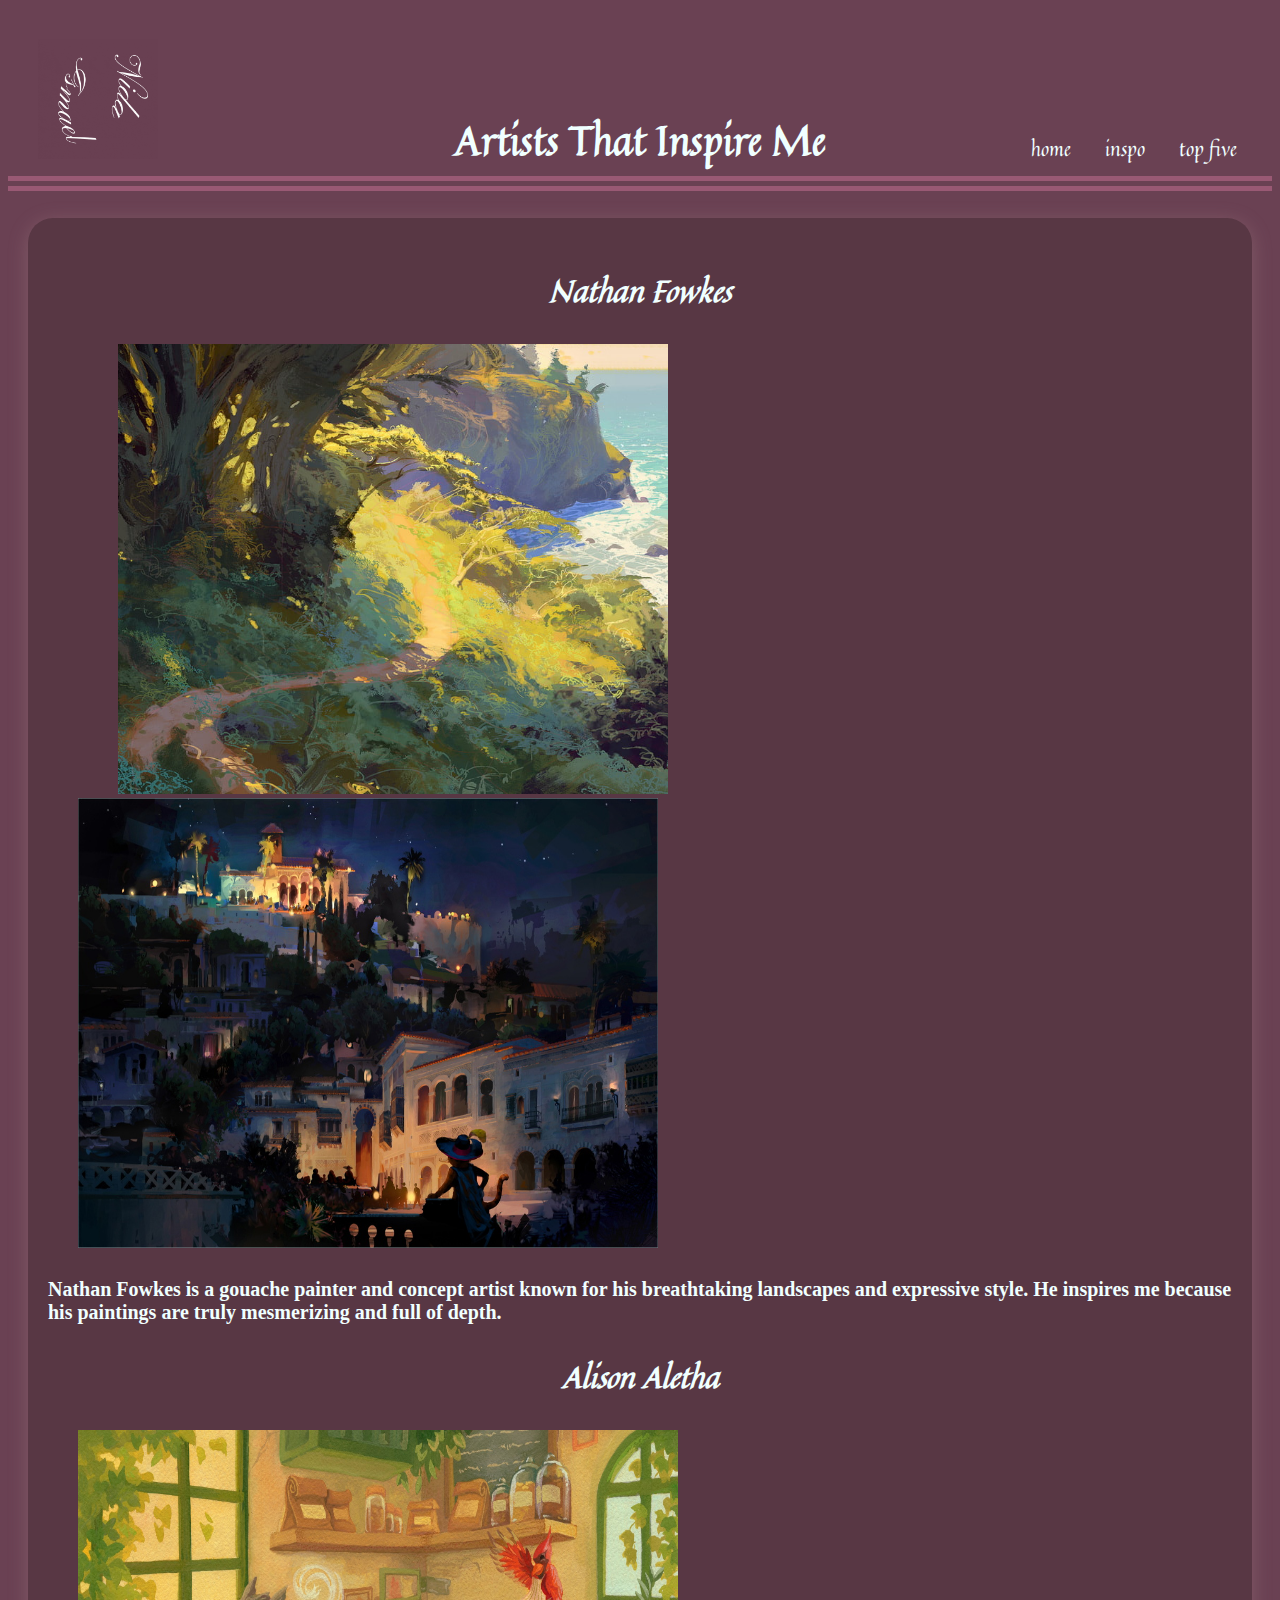
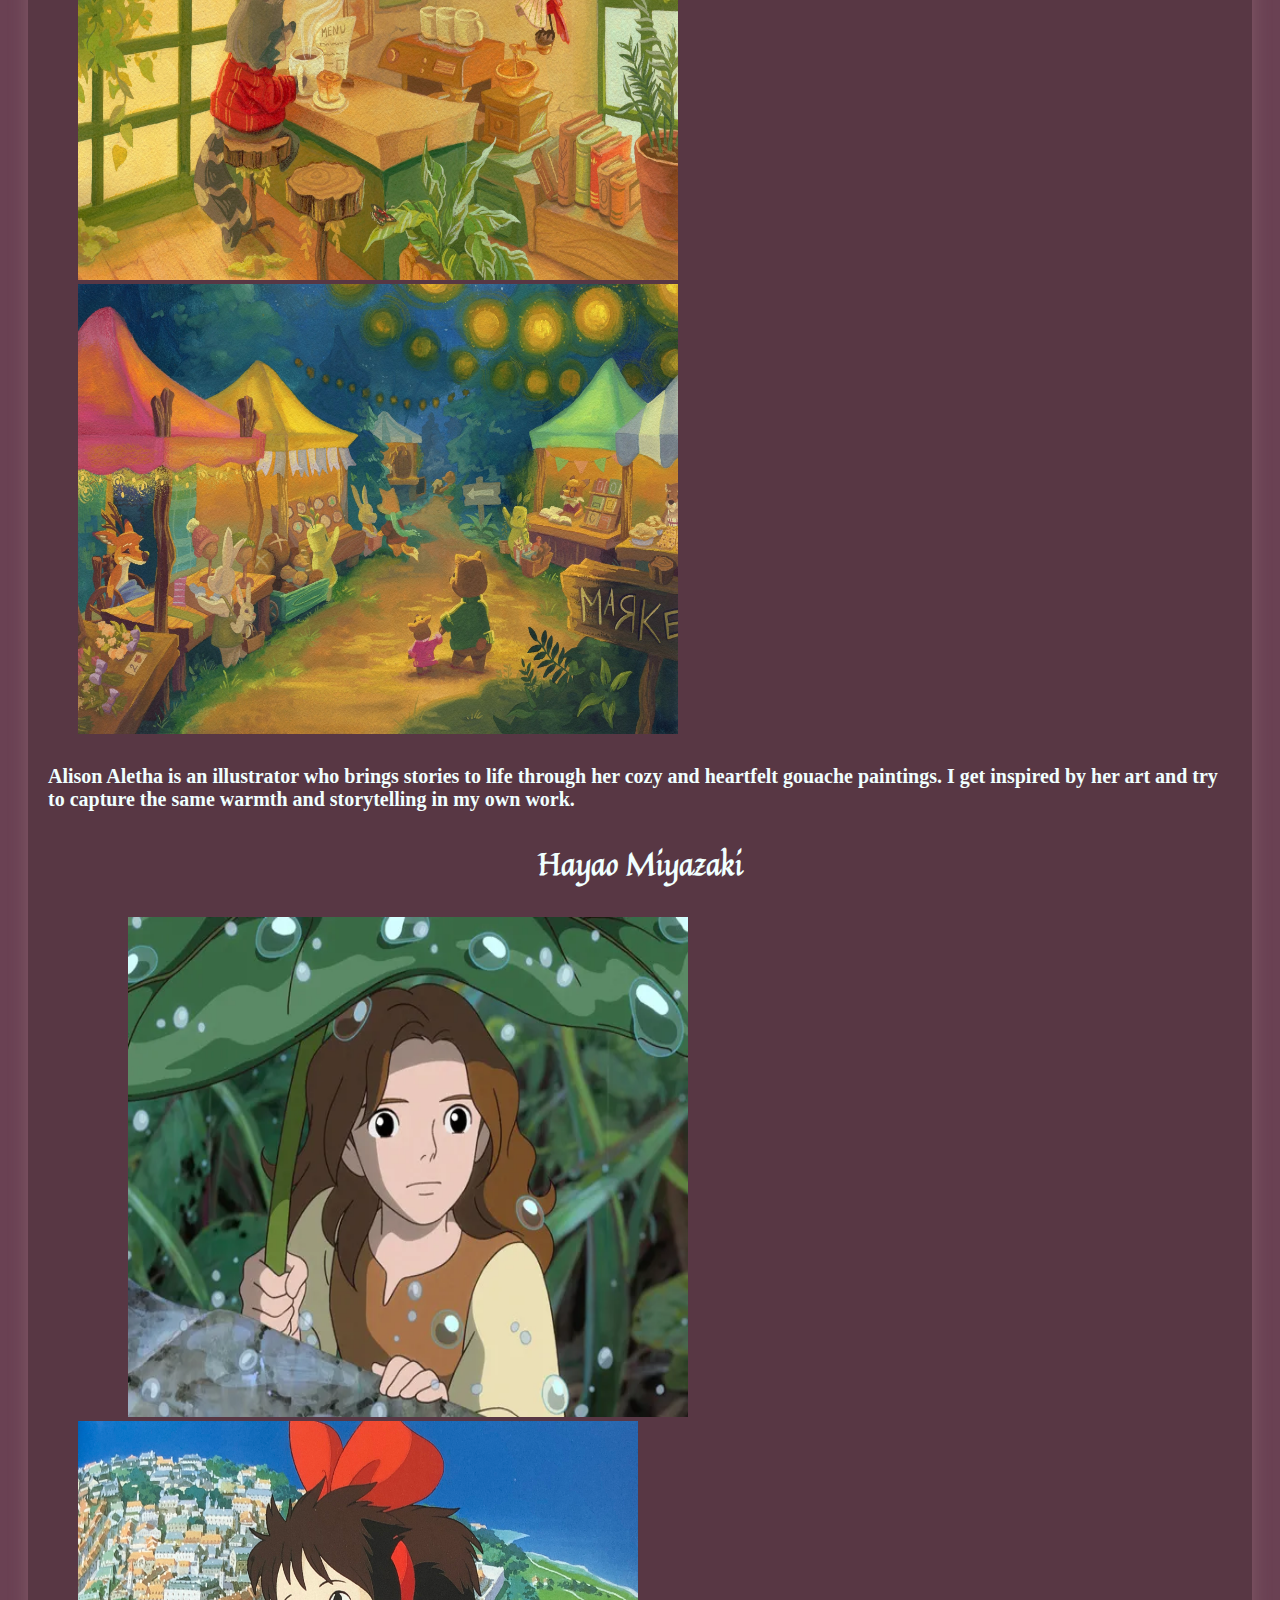
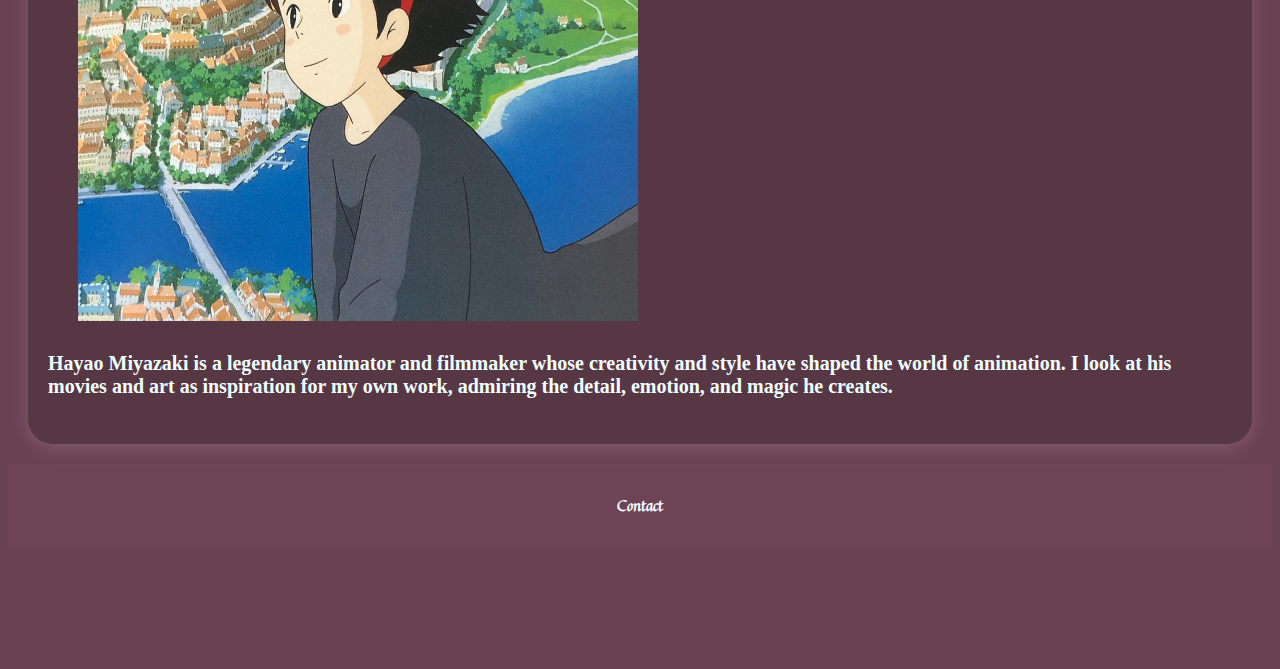
==== nida_ismael_inspiration/inspiration.html @ 87dafb7c "commit" ====
<!DOCTYPE HTML>
<html lang="en">
    <head>
        <meta charset=""UTF-8">
        <title>template document</title>
        <link rel="stylesheet" href="../css/style.css">
   
        <link rel="preconnect" href="https://fonts.googleapis.com">
        <link rel="preconnect" href="https://fonts.gstatic.com" crossorigin>
        <link href="https://fonts.googleapis.com/css2?family=Quintessential&display=swap" rel="stylesheet">
    </head>

 <body>
 
    <nav>
    <a href="../Index.html">home</a>
    <a href="inspiration.html">inspo</a>
    <a href="../nida_ismael_topFivePage/topFive.html">top five</a>
    </nav>
    <a href="../Index.html">
    <img src="img/ni.gif" class="gif">
    </a>
  
    <h1> Artists That Inspire Me</h1>
        
    <section>
    <a href="https://www.nathanfowkes.com/movie-art.html">
        <div class="page-wrapper">
        <h3><em>Nathan Fowkes</em></h3>
    </a>
    
        <img src="img/cliff.jpg" class="forest" alt="gouache painting of cliff and a sea">
        <img src="img/boots.jpg" class="boots" alt="gouache paitning of a movie scne with a lot of buldings">
        <h4 class="inspo-text">Nathan Fowkes is a gouache painter and concept artist known for his breathtaking landscapes and expressive style. He inspires me because his paintings are truly mesmerizing and full of depth.</h4>

        
    <a href="https://www.allisonaletha.com/">
        <h3><em>Alison Aletha</em></h3>
    </a>
        <img src="img/wolf.jpeg" class="wolf"  alt="painting of a wolf drinking coffee at a shop">
        <img src="img/tent.jpeg"  class="tent" alt="painting of the woods and animals with pop up shops">
    
            <h4 class="inspo-text">Alison Aletha is an illustrator who brings stories to life through her cozy and heartfelt gouache paintings. I get inspired by her art and try to capture the same warmth and storytelling in my own work.</h4>

    <a href="https://www.imdb.com/name/nm0594503/">
        <h3>Hayao Miyazaki</h3>
    </a>
        <img src="img/arrietty.webp" class="arrietty" alt="A young woman holds a large leaf over her head like an umbrella, with raindrops visible on its surface">
        <img src="img/kiki.jpg"  class="kiki" alt="a young girl flying over a city and ocean">
        <h4 class="inspo-text">Hayao Miyazaki is a legendary animator and filmmaker whose creativity and style have shaped the world of animation. I look at his movies and art as inspiration for my own work, admiring the detail, emotion, and magic he creates.</h4>
    
    </section>
</div>
    </body>
       <footer>
        <h4><a href="mailto:921109160@sfsu.edu">Contact</a></h4>
        </h4>
    </footer>
    
    </body>
    </html>
---- css/style.css ----
body{
    background-color: rgb(106, 65, 83);
}



nav{
    text-align: right;
    position: relative;
    top: 175px; 
    font-weight: 100;
    padding: 80px 20px 5px 20px;
    margin-top: -130px;
}


nav a{
    text-decoration: none;
    color: azure;
    font-size: 20px;
    margin: 15px;
    font-family: "Quintessential", serif;
}

h1{
    color: azure;
    font-family: "Quintessential", serif;
    padding: 5px;
    text-align: center;
    margin-top: 20px;
    font-size: 40px;
    font-weight: 900;
    border-bottom: 15px double rgb(153, 89, 116)
    
}

.gif {
    width: 120px;
    height: 120px;
    display: block;
    margin-top: -30px;
    position: relative; 
    left: 30px;
    top: 75px;
}
.page-wrapper {
    box-shadow: 0px 4px 20px rgba(189, 157, 157, 0.3); 
    padding: 20px; 
    background-color: rgb(88, 55, 68);
    border-radius: 25px; 
    margin: 20px; 

}

.me{
    width: 310px;
    height: 400px;
    margin-left: 70px;
    border: 20px double rgb(106,65,83);
}
p{
    text-align: center;
    width: 50%;
    margin-left: auto;
    margin-top: -33%;
    margin-right: 30px;
    font-size: 23px;
    color: azure;
    line-height: 1.9;
    border: double 8px rgb(106, 65, 83);
    padding: 30px;
    width: 55%;
    font-family: "Quintessential", serif;
   
    
}







a{
    text-decoration: none;
}
h3{
    text-align: center;
    font-size: 30px;
    color: azure;
    font-family: "Quintessential", serif;
   
}

.forest{
    width: 550px;
    height: 450px;
    padding-left: 70px;

}
.boots{
    width: 580px;
    height: 450px;
    padding-left: 30px;
   
}
.inspo-text{
    color: azure;
    font-size: 20px;
}
  
.wolf{
    height: 450px;
    width: 600px;
    padding-left: 30px;
}
.tent{
    height: 450px;
    width: 600px;
    padding-left: 30px;
}
.arrietty{
    height: 500px;
    width: 560px;
    padding-left: 80px;
}
.kiki{
    min-height: 500px;
    width: 560px;
    padding-left: 30px;
}







.movie-poster{
    width: 400px;
    height: 520px;
}
.book-cover{
    width: 400px;
    height: 520px;
  
}

ul li a{
    text-decoration: none;
    color: azure;
    font-family: "Quintessential", serif;
    font-size: 16px;
}
ol li a{
    text-decoration: none;
    color: azure;
    font-family: "Quintessential", serif;
    font-size: 16px;
}
h2{
    color: azure;
    text-align: center;
    font-family: "Quintessential", serif;
    font-weight: 900;
    font-size: 30px;

}
.movies ul {
    display: flex; 
    flex-wrap: wrap; 
    padding: 0;
    margin: 0;
    justify-content: space-around; 
    
}
.movies li {
    list-style-type: decimal; 
    list-style-position: inside;
    margin-bottom: 20px; 
    width: 20%; 
    text-align: center; 
}

.movie-poster {
    width: 90%; 
    height: auto;
}


.movies ul {
    padding: 0;
    margin: 0;
    list-style: none; 
}


.movies li {
    list-style-type: disc; 
    text-align: center; 
    margin-bottom: 20px; 
}


.movies p {
    font-size: 16px; 
    margin-top: 10px; 
    text-align: left; 
    padding-left: 30px; 
    color: azure;
    margin: 0; 
    margin-left: 25px;
    font-size: 18px;
    font-family: "Quintessential", serif;;
}
.movies li::marker {
    color:rgb(46, 14, 27); 
    font-size: 20px; 
    font-weight: bold; 
}



.books ol {
    list-style-position: inside;
    display: flex; 
    flex-wrap: wrap;
    padding: 0;
    margin: 0;
    justify-content: space-around; 
  
}


.books li {
    list-style-type: decimal;
    padding-left: 0;
    margin-left: 0;
    margin-bottom: 20px; 
    width: 20%; 
    text-align: center; 
}

.books li::marker {
    color: rgb(46, 14, 27); 
    font-weight: bold; 
    font-size: 20px; /
}

.book-cover {
    width: 90%; 
    height: auto;
}
 
  





footer{
    color: azure;
    right: 0; 
    bottom: -30px; 
    background-color: rgb(153, 89, 116,0.1);
   

    padding: 10px 20px;
    font-size: 15px; 
    text-align: center; 
   

}
footer a{
    text-decoration: none;
    color: azure;
    font-family: "Quintessential", serif;
}
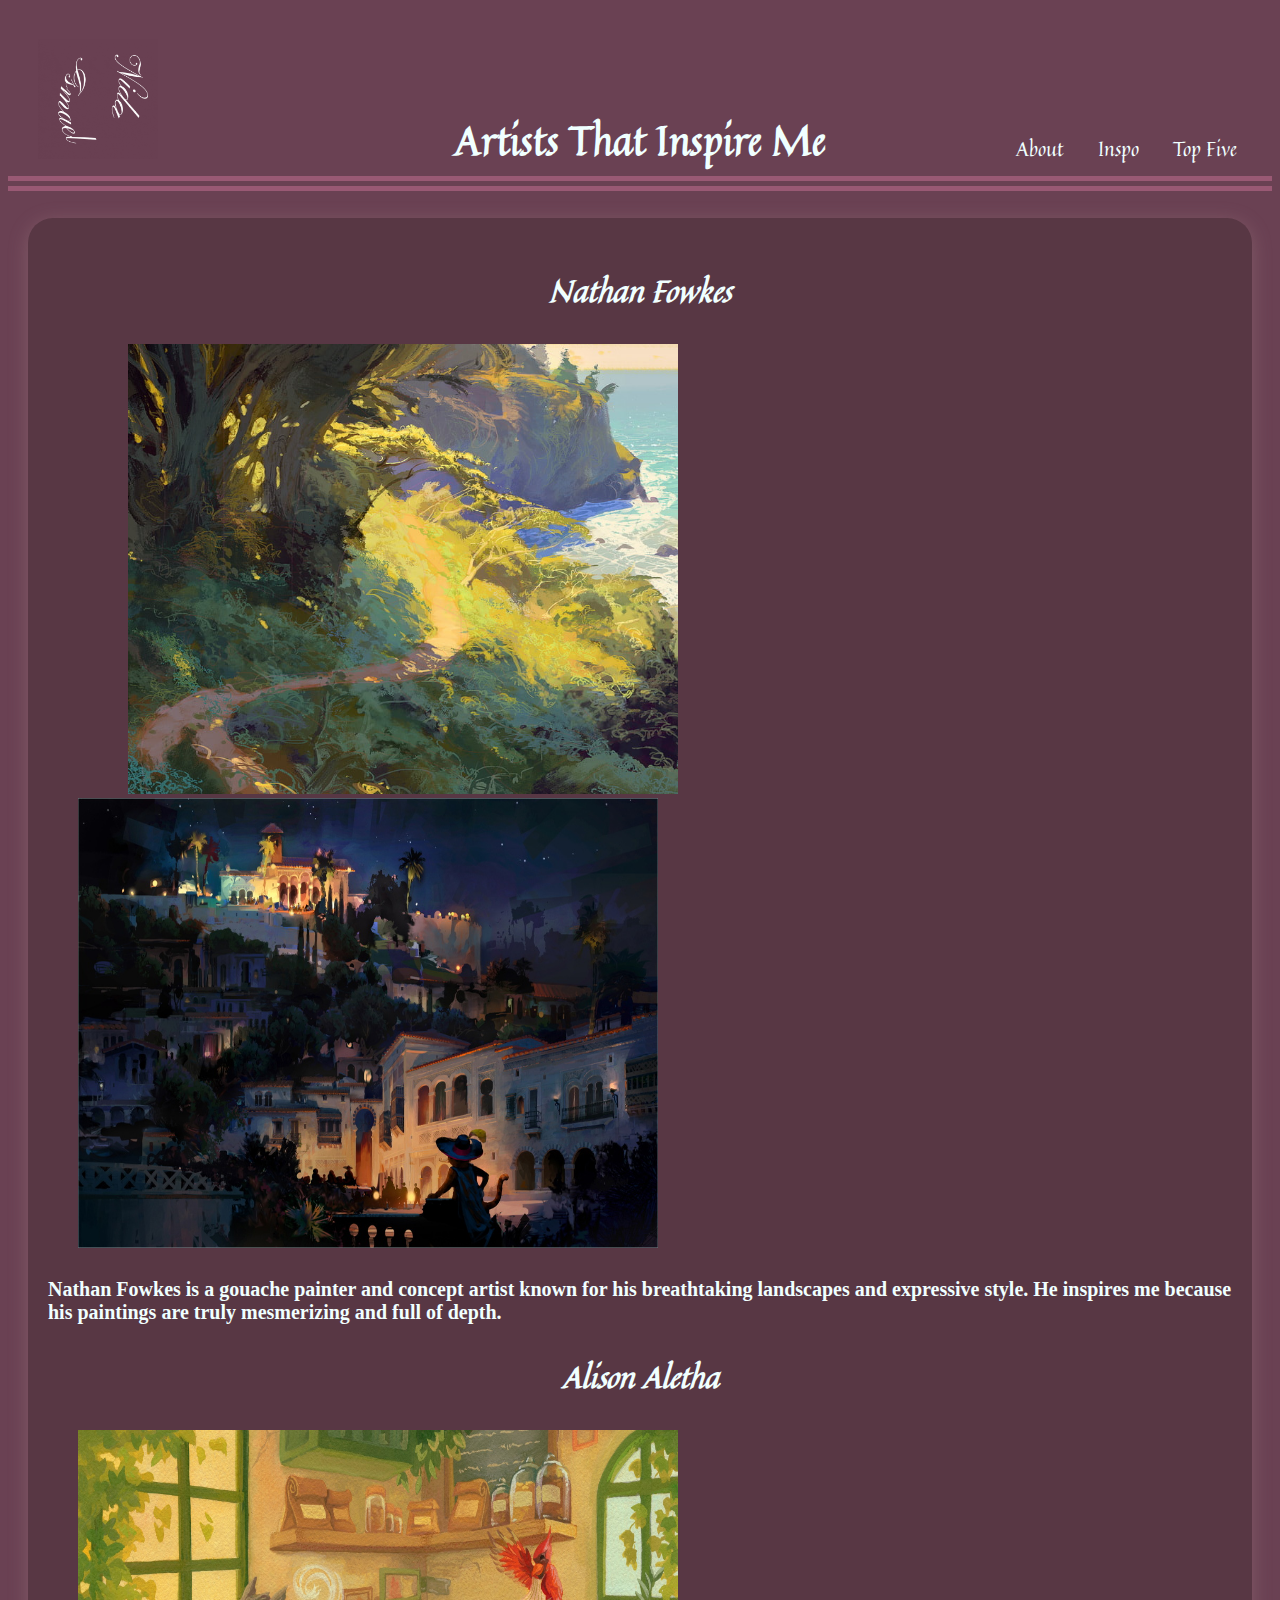
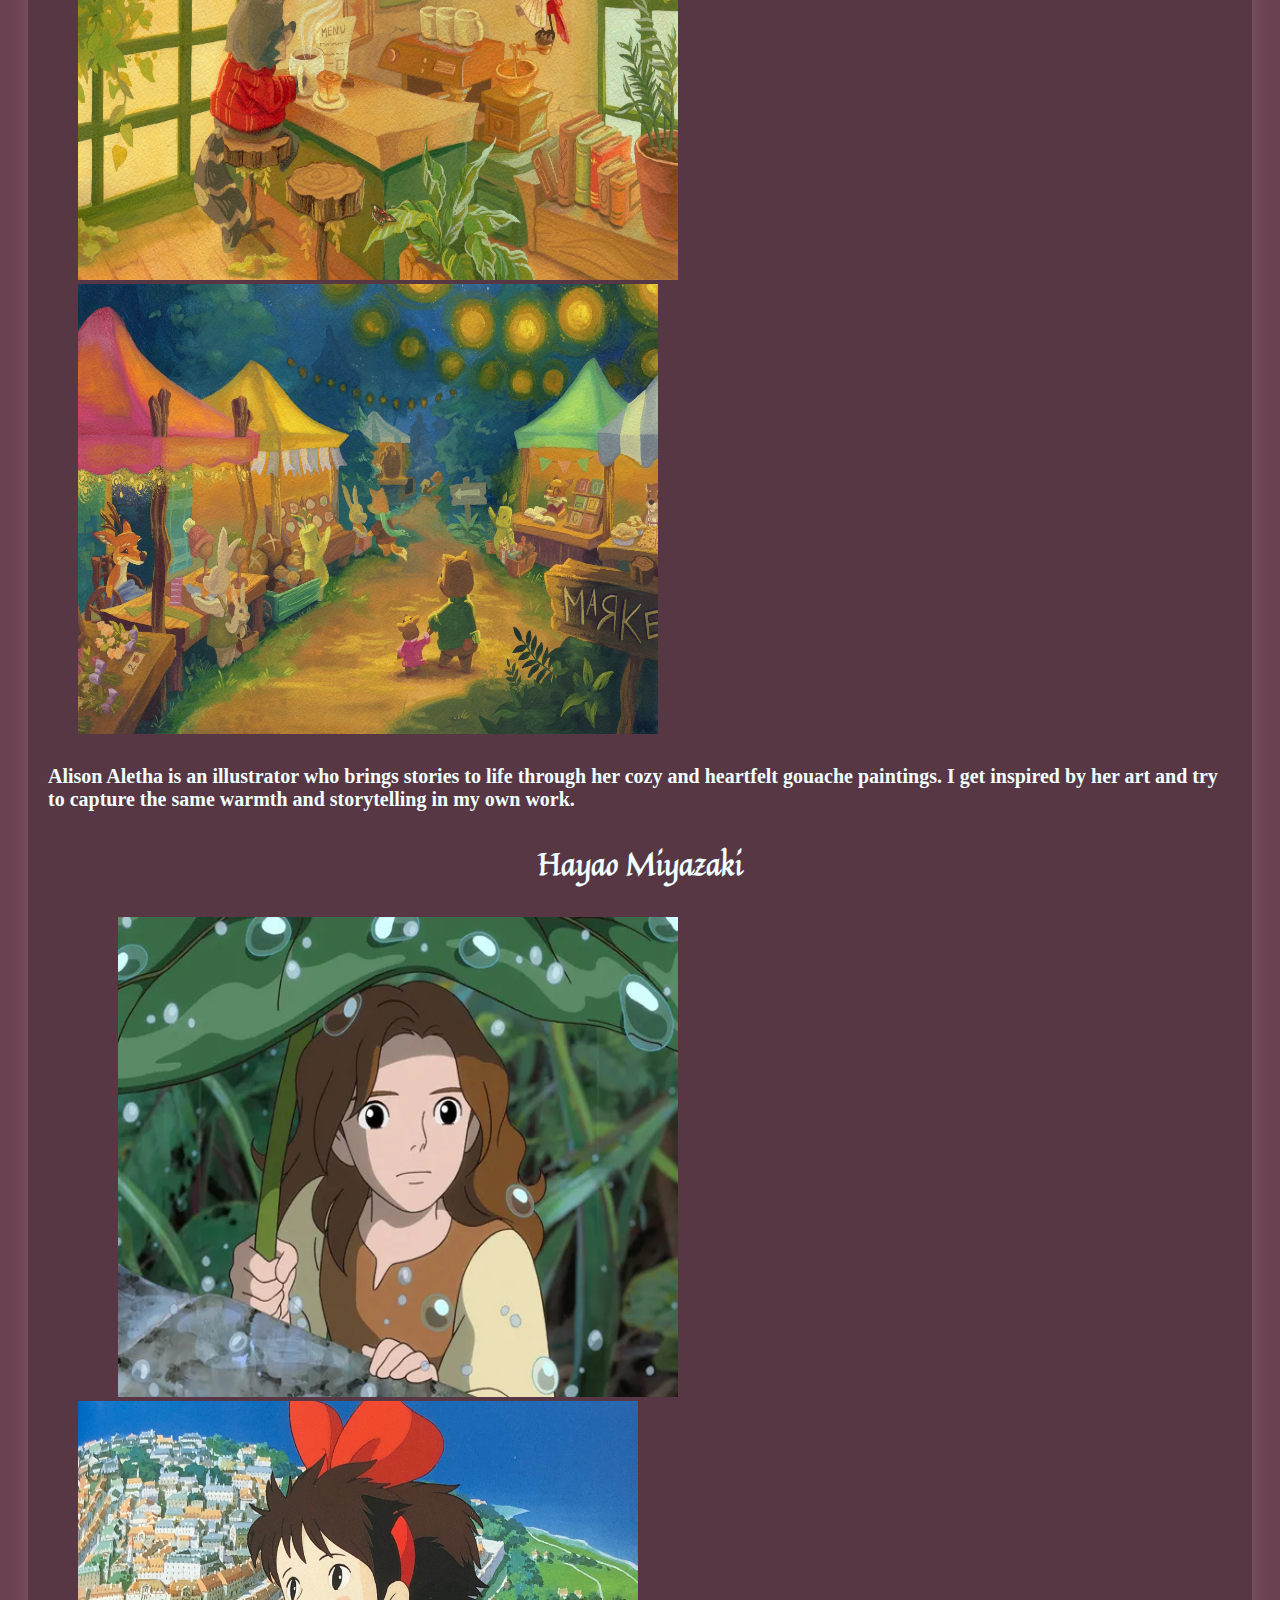
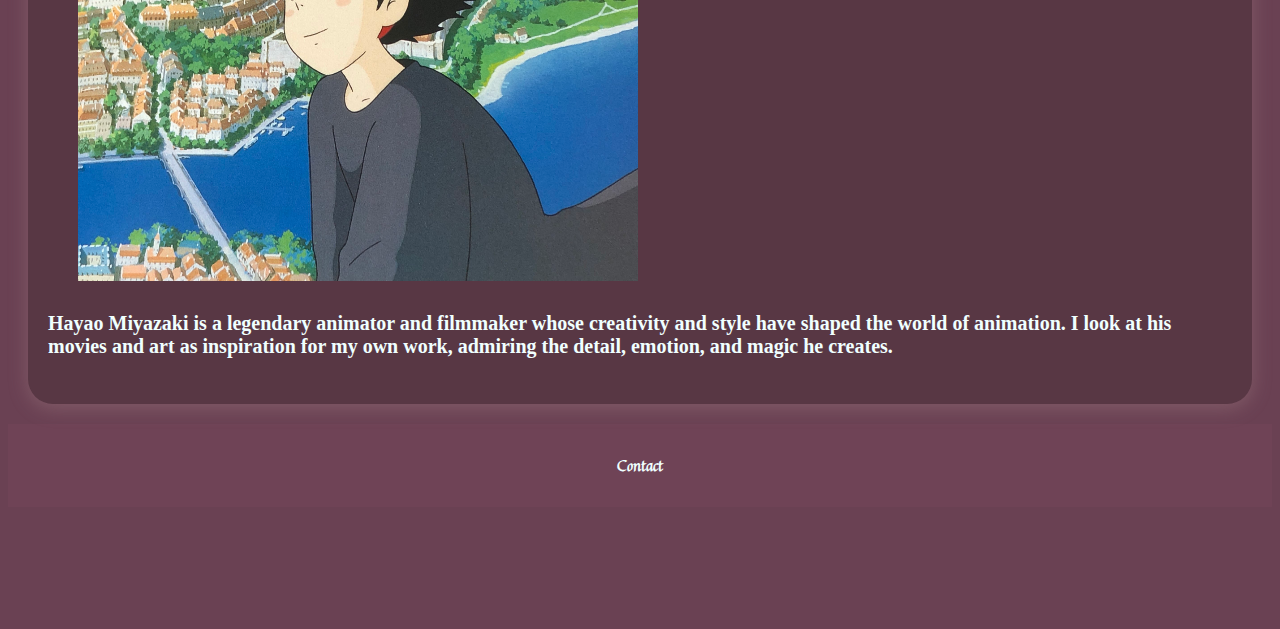
==== commit 773b1aca: "commit" ====
--- a/nida_ismael_inspiration/inspiration.html
+++ b/nida_ismael_inspiration/inspiration.html
@@ -1,21 +1,26 @@
 <!DOCTYPE HTML>
 <html lang="en">
     <head>
-        <meta charset=""UTF-8">
+        <meta charset="UTF-8">
         <title>template document</title>
         <link rel="stylesheet" href="../css/style.css">
    
         <link rel="preconnect" href="https://fonts.googleapis.com">
         <link rel="preconnect" href="https://fonts.gstatic.com" crossorigin>
         <link href="https://fonts.googleapis.com/css2?family=Quintessential&display=swap" rel="stylesheet">
+    
+        <link rel="preconnect" href="https://fonts.googleapis.com">
+<link rel="preconnect" href="https://fonts.gstatic.com" crossorigin>
+<link href="https://fonts.googleapis.com/css2?family=Playfair+Display:ital,wght@0,400..900;1,400..900&display=swap" rel="stylesheet">
+
     </head>
 
  <body>
  
     <nav>
-    <a href="../Index.html">home</a>
-    <a href="inspiration.html">inspo</a>
-    <a href="../nida_ismael_topFivePage/topFive.html">top five</a>
+    <a href="../index.html">About</a>
+    <a href="inspiration.html">Inspo</a>
+    <a href="../nida_ismael_topFivePage/topFive.html">Top Five</a>
     </nav>
     <a href="../Index.html">
     <img src="img/ni.gif" class="gif">
--- a/css/style.css
+++ b/css/style.css
@@ -53,11 +53,13 @@
 
 }
 
-.me{
+.me {
     width: 310px;
     height: 400px;
     margin-left: 70px;
-    border: 20px double rgb(106,65,83);
+    border: 30px double rgb(106, 65, 83);
+    position: relative;
+    top: 200px; 
 }
 p{
     text-align: center;
@@ -71,12 +73,10 @@
     border: double 8px rgb(106, 65, 83);
     padding: 30px;
     width: 55%;
-    font-family: "Quintessential", serif;
+    font-family: "Playfair Display", serif;
    
     
 }
-
-
 
 
 
@@ -96,7 +96,7 @@
 .forest{
     width: 550px;
     height: 450px;
-    padding-left: 70px;
+    padding-left: 80px;
 
 }
 .boots{
@@ -117,16 +117,16 @@
 }
 .tent{
     height: 450px;
-    width: 600px;
+    width: 580px;
     padding-left: 30px;
 }
 .arrietty{
-    height: 500px;
+    height:480px;
     width: 560px;
-    padding-left: 80px;
+    padding-left: 70px;
 }
 .kiki{
-    min-height: 500px;
+    height:480px;
     width: 560px;
     padding-left: 30px;
 }
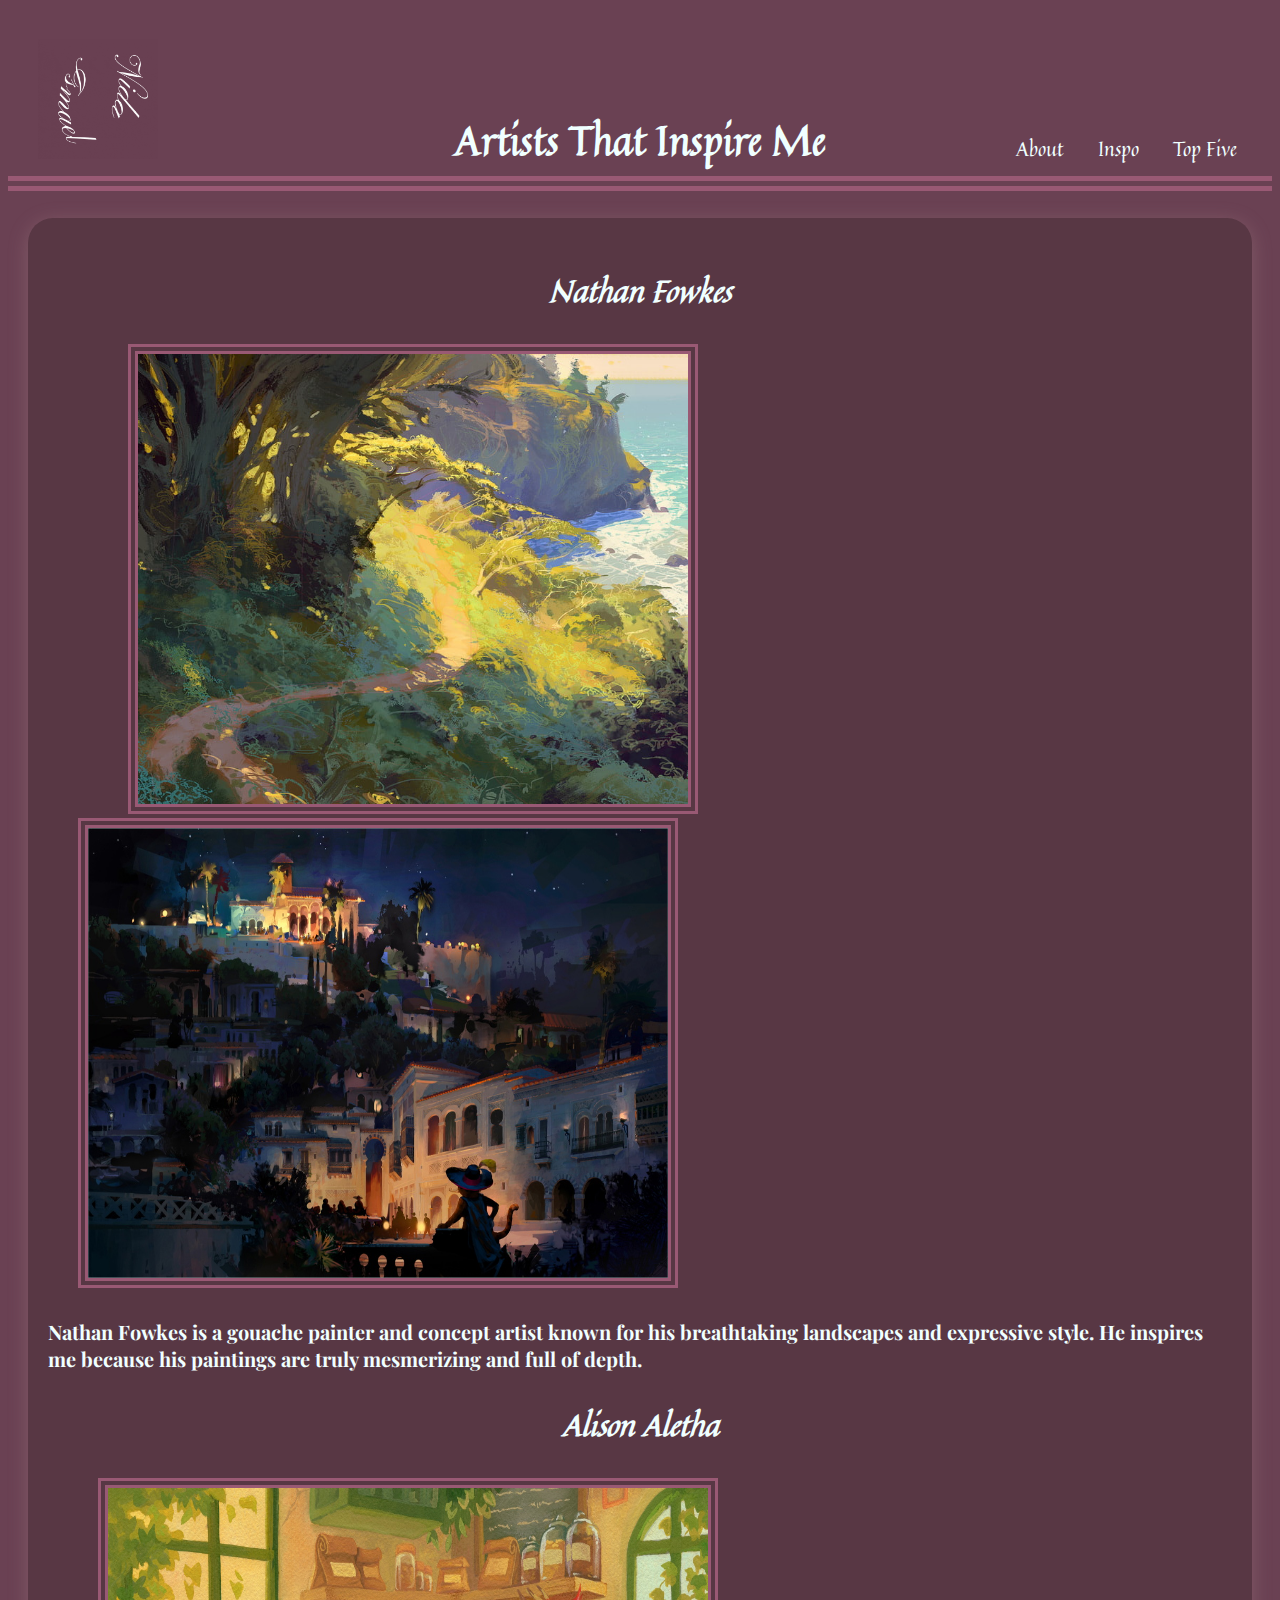
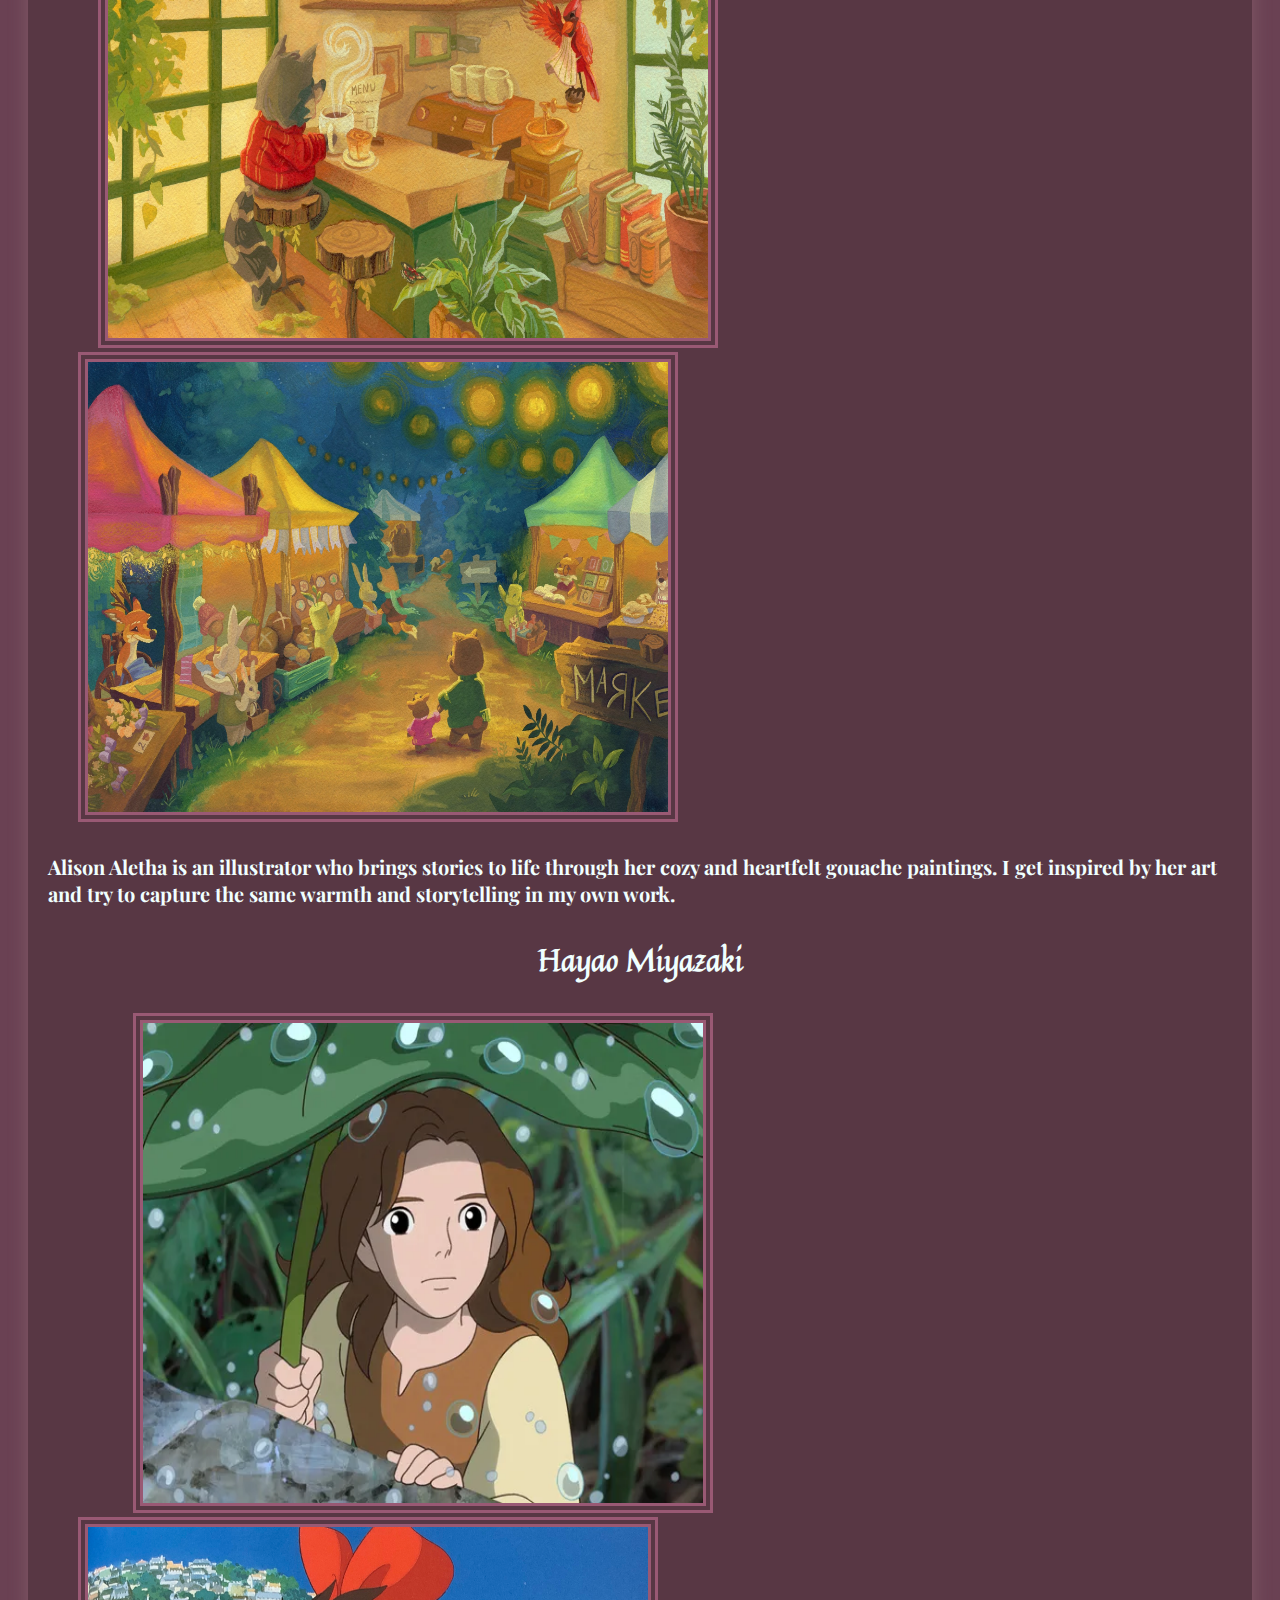
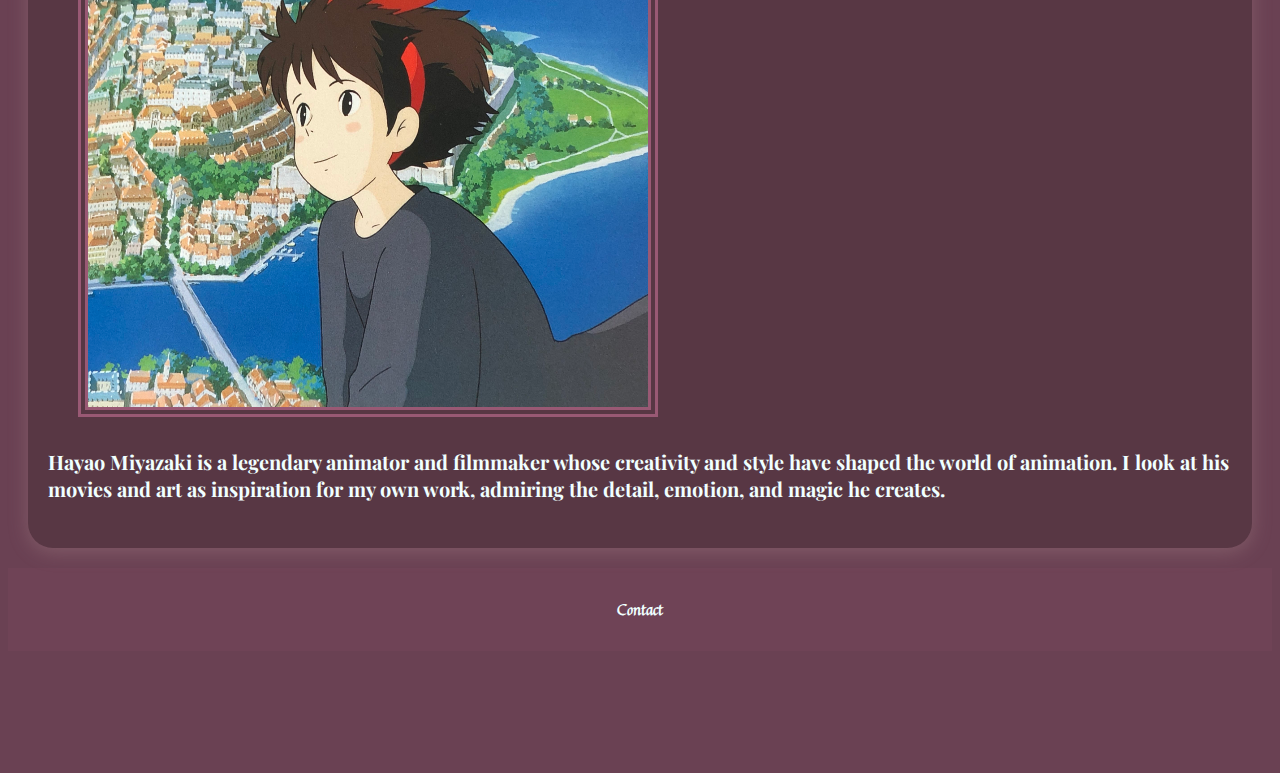
==== commit bfcece41: "commiy" ====
--- a/nida_ismael_inspiration/inspiration.html
+++ b/nida_ismael_inspiration/inspiration.html
@@ -10,8 +10,8 @@
         <link href="https://fonts.googleapis.com/css2?family=Quintessential&display=swap" rel="stylesheet">
     
         <link rel="preconnect" href="https://fonts.googleapis.com">
-<link rel="preconnect" href="https://fonts.gstatic.com" crossorigin>
-<link href="https://fonts.googleapis.com/css2?family=Playfair+Display:ital,wght@0,400..900;1,400..900&display=swap" rel="stylesheet">
+        <link rel="preconnect" href="https://fonts.gstatic.com" crossorigin>
+        <link href="https://fonts.googleapis.com/css2?family=Playfair+Display:ital,wght@0,400..900;1,400..900&display=swap" rel="stylesheet">
 
     </head>
 
@@ -22,7 +22,7 @@
     <a href="inspiration.html">Inspo</a>
     <a href="../nida_ismael_topFivePage/topFive.html">Top Five</a>
     </nav>
-    <a href="../Index.html">
+    <a href="../index.html">
     <img src="img/ni.gif" class="gif">
     </a>
   
--- a/css/style.css
+++ b/css/style.css
@@ -74,7 +74,6 @@
     padding: 30px;
     width: 55%;
     font-family: "Playfair Display", serif;
-   
     
 }
 
@@ -96,39 +95,46 @@
 .forest{
     width: 550px;
     height: 450px;
-    padding-left: 80px;
-
-}
+    margin-left: 80px;
+    border: double 10px rgb(153, 89, 116);
+
+
+}   
 .boots{
     width: 580px;
     height: 450px;
-    padding-left: 30px;
-   
+    margin-left: 30px;
+    border: double 10px rgb(153, 89, 116);
 }
 .inspo-text{
     color: azure;
     font-size: 20px;
+    font-family: "Playfair Display", serif;
 }
   
 .wolf{
     height: 450px;
     width: 600px;
-    padding-left: 30px;
+    margin-left: 50px;
+    border: double 10px rgb(153, 89, 116);
 }
 .tent{
     height: 450px;
     width: 580px;
-    padding-left: 30px;
+   margin-left: 30px;
+   border: double 10px rgb(153, 89, 116);
 }
 .arrietty{
     height:480px;
     width: 560px;
-    padding-left: 70px;
+    margin-left: 85px;
+    border: double 10px rgb(153, 89, 116);
 }
 .kiki{
     height:480px;
     width: 560px;
-    padding-left: 30px;
+    margin-left: 30px;
+    border: double 10px rgb(153, 89, 116);
 }
 
 
@@ -173,6 +179,7 @@
     padding: 0;
     margin: 0;
     justify-content: space-around; 
+    border: double 6px rgb(153, 89, 116);
     
 }
 .movies li {
@@ -181,6 +188,7 @@
     margin-bottom: 20px; 
     width: 20%; 
     text-align: center; 
+
 }
 
 .movie-poster {
@@ -203,22 +211,7 @@
 }
 
 
-.movies p {
-    font-size: 16px; 
-    margin-top: 10px; 
-    text-align: left; 
-    padding-left: 30px; 
-    color: azure;
-    margin: 0; 
-    margin-left: 25px;
-    font-size: 18px;
-    font-family: "Quintessential", serif;;
-}
-.movies li::marker {
-    color:rgb(46, 14, 27); 
-    font-size: 20px; 
-    font-weight: bold; 
-}
+
 
 
 
@@ -229,7 +222,7 @@
     padding: 0;
     margin: 0;
     justify-content: space-around; 
-  
+    border: double 6px rgb(153, 89, 116);
 }
 
 
@@ -240,13 +233,9 @@
     margin-bottom: 20px; 
     width: 20%; 
     text-align: center; 
-}
-
-.books li::marker {
-    color: rgb(46, 14, 27); 
-    font-weight: bold; 
-    font-size: 20px; /
-}
+    
+}
+
 
 .book-cover {
     width: 90%; 
